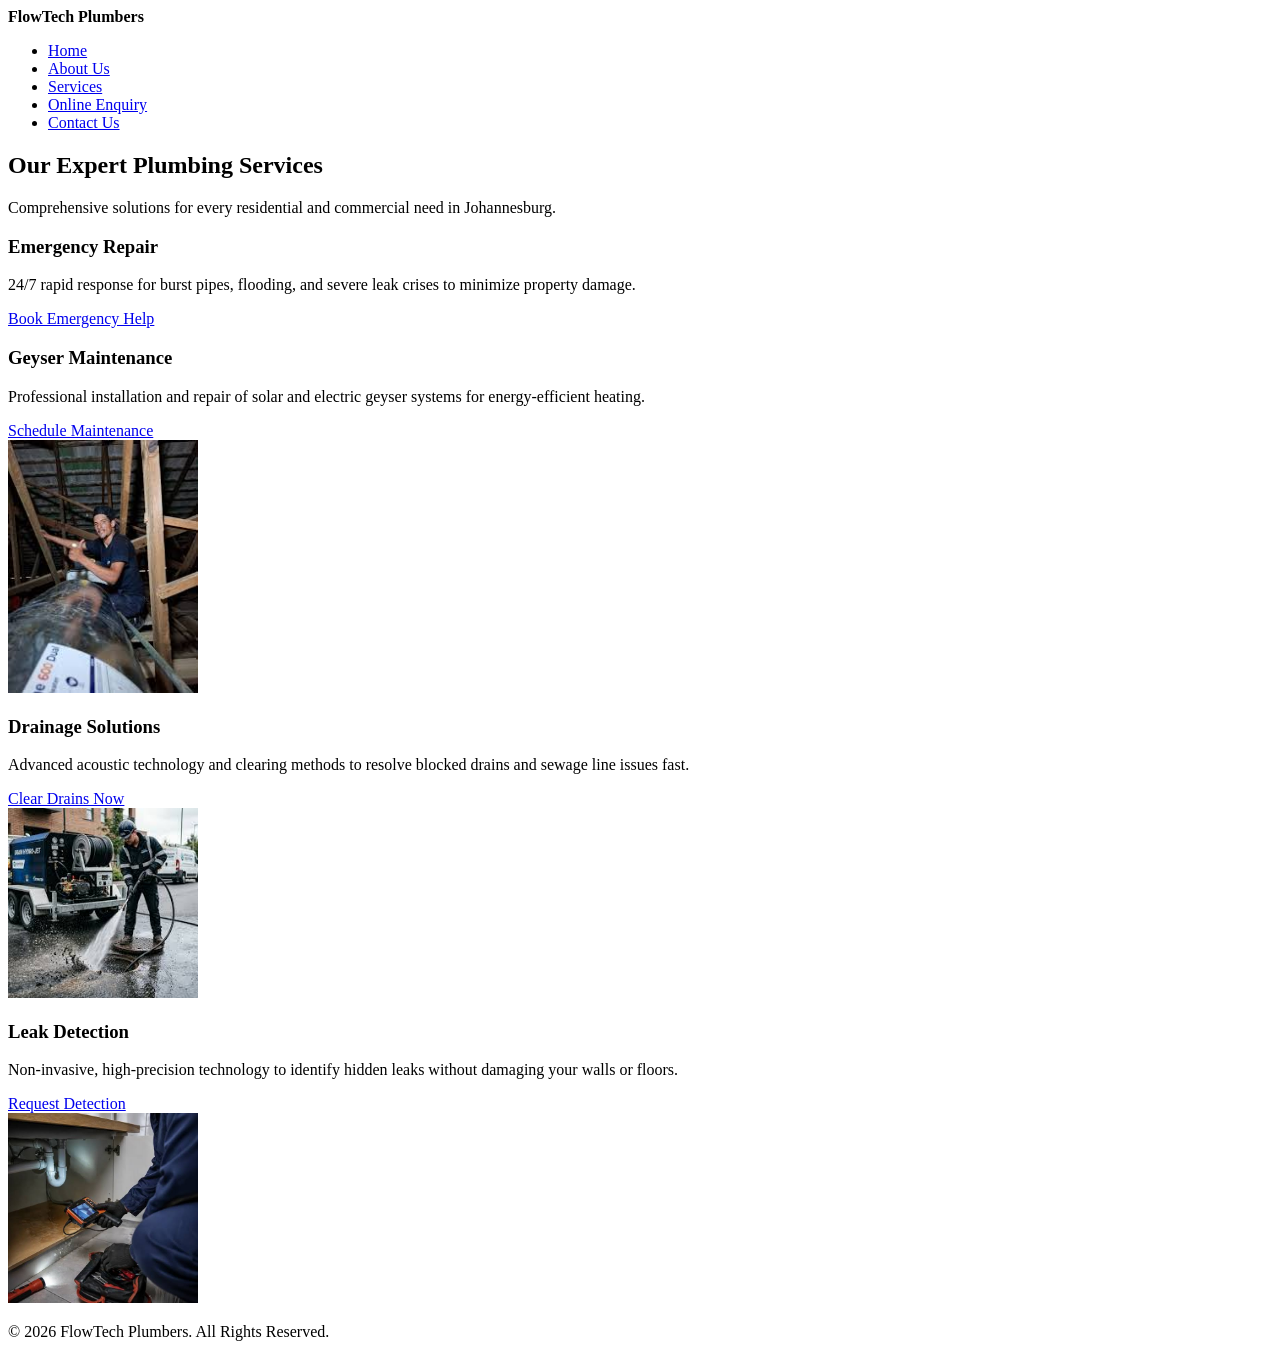
==== services.html @ 8488ec1d "first commit" ====
<!DOCTYPE html>
<html lang="en">
<head>
    <meta charset="UTF-8">
    <meta name="viewport" content="width=device-width, initial-scale=1.0">
    <title>FlowTech Plumbers | Our Services</title>
    <link rel="stylesheet" href="css/styles.css">
</head>
<body>

    <!-- Consistent Header and Navigation -->
    <header>
        <nav>
            <div class="logo"><strong>FlowTech Plumbers</strong></div>
            <ul>
                <li><a href="index.html">Home</a></li>
                <li><a href="about.html">About Us</a></li>
                <li><a href="services.html">Services</a></li>
                <li><a href="enquiry.html">Online Enquiry</a></li>
                <li><a href="contact.html">Contact Us</a></li>
            </ul>
        </nav>
    </header>

    <!-- Main Content Area -->
    <main>
        <section class="services-header">
            <h1>Our Expert Plumbing Services</h1>
            <p>Comprehensive solutions for every residential and commercial need in Johannesburg.</p>
        </section>

        <!-- Service Grid -->
        <div class="service-grid">
            <article class="service-card">
                <h3>Emergency Repair</h3>
                <p>24/7 rapid response for burst pipes, flooding, and severe leak crises to minimize property damage.</p>
                <a href="enquiry.html" class="learn-more">Book Emergency Help</a>
            </article>

            <article class="service-card">
                <h3>Geyser Maintenance</h3>
                <p>Professional installation and repair of solar and electric geyser systems for energy-efficient heating.</p>
                <a href="enquiry.html" class="learn-more">Schedule Maintenance</a>
            </article>
            <img src="images(5).jpeg" alt="Service Image" style="width: 15%; height: 22%; object-fit: cover;">

            <article class="service-card">
                <h3>Drainage Solutions</h3>
                <p>Advanced acoustic technology and clearing methods to resolve blocked drains and sewage line issues fast.</p>
                <a href="enquiry.html" class="learn-more">Clear Drains Now</a>
            </article>
            <img src="images (3).jpeg" alt="Service Image" style="width: 15%; height: 22%; object-fit: cover;">

            <article class="service-card">
                <h3>Leak Detection</h3>
                <p>Non-invasive, high-precision technology to identify hidden leaks without damaging your walls or floors.</p>
                <a href="enquiry.html" class="learn-more">Request Detection</a>
            </article>
        <img src="images (2).jpeg" alt="Service Image" style="width: 15%; height: 22%; object-fit: cover;">
        </div>
    </main>

    <!-- Consistent Footer -->
    <footer>
        <p>&copy; 2026 FlowTech Plumbers. All Rights Reserved.</p>
    </footer>

    <script src="js/main.js"></script>
</body>
</html>
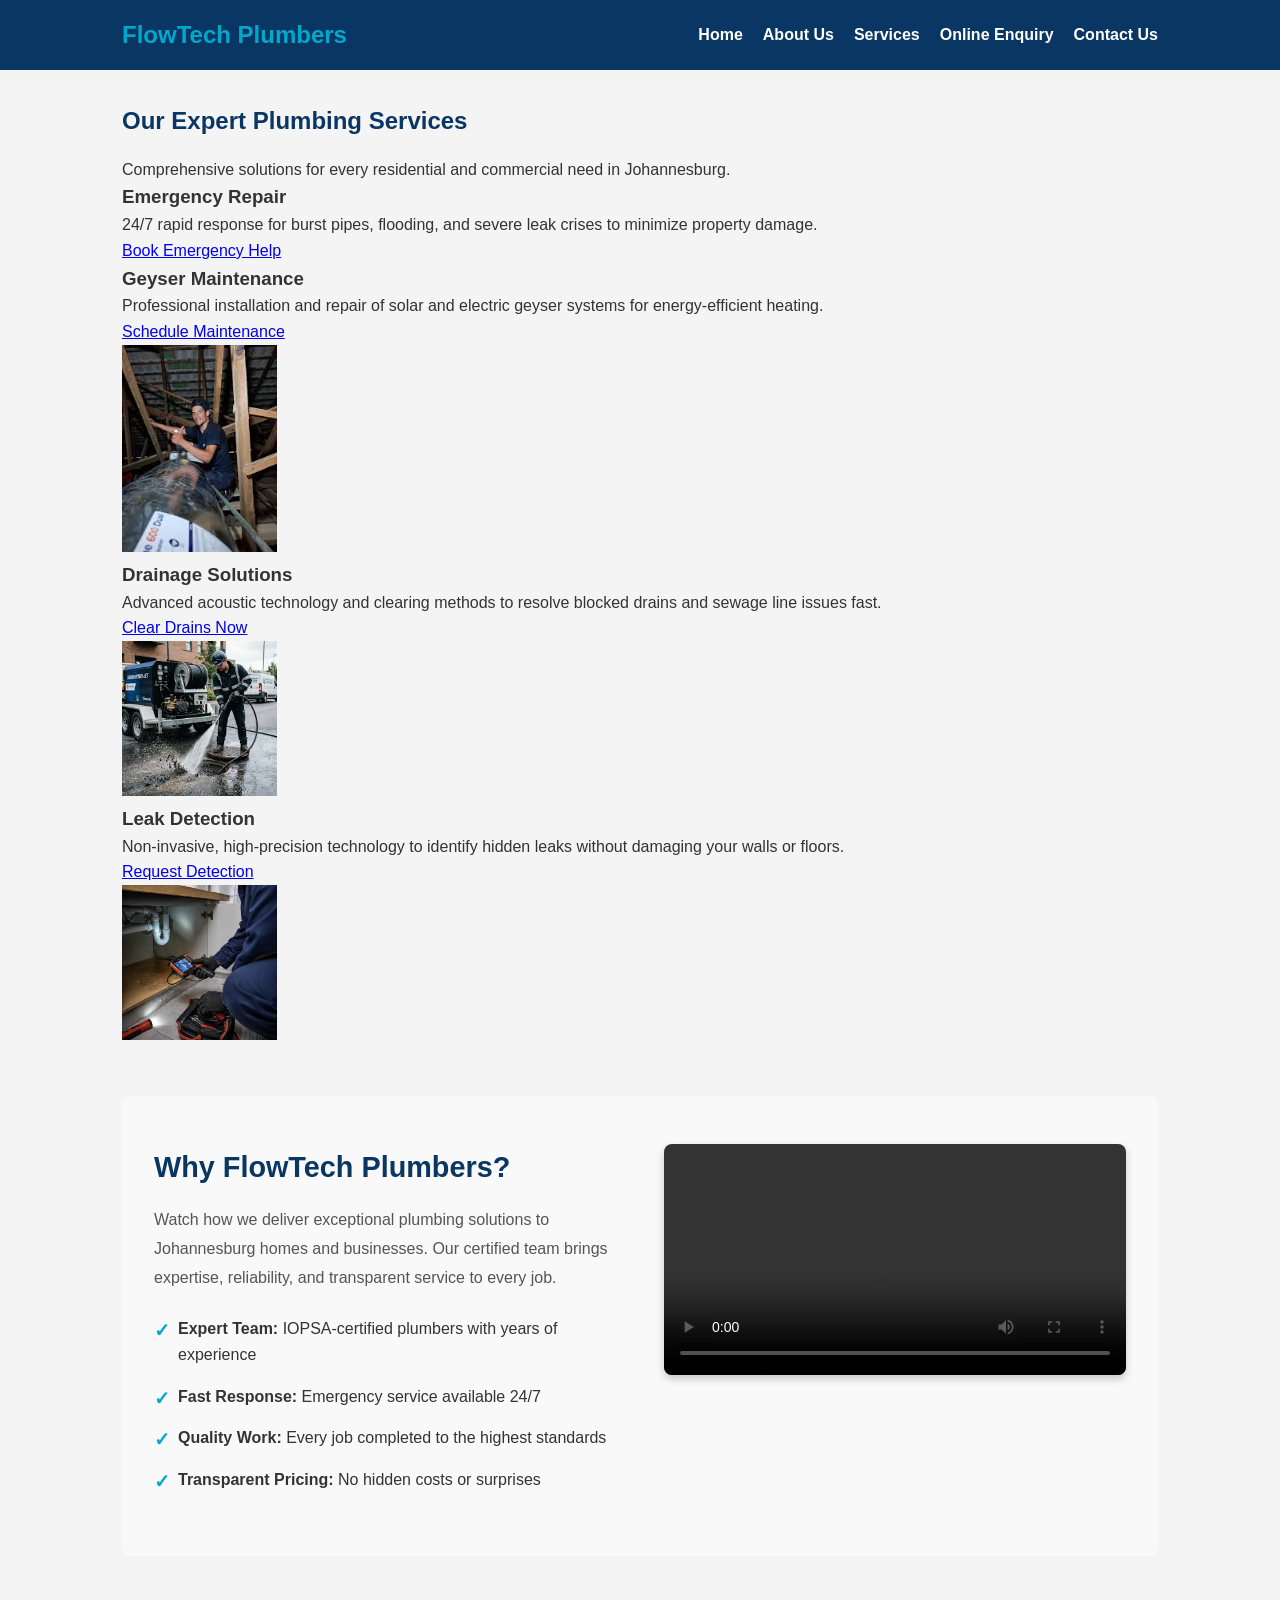
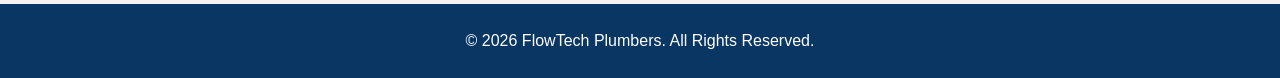
==== commit 4fd19b2b: "css" ====
--- a/services.html
+++ b/services.html
@@ -57,7 +57,30 @@
                 <a href="enquiry.html" class="learn-more">Request Detection</a>
             </article>
         <img src="images (2).jpeg" alt="Service Image" style="width: 15%; height: 22%; object-fit: cover;">
+
         </div>
+
+        <!-- Video Section with Text -->
+        <section class="video-section">
+            <div class="video-container">
+                <div class="video-text">
+                    <h2>Why FlowTech Plumbers?</h2>
+                    <p>Watch how we deliver exceptional plumbing solutions to Johannesburg homes and businesses. Our certified team brings expertise, reliability, and transparent service to every job.</p>
+                    <ul class="video-benefits">
+                        <li><strong>Expert Team:</strong> IOPSA-certified plumbers with years of experience</li>
+                        <li><strong>Fast Response:</strong> Emergency service available 24/7</li>
+                        <li><strong>Quality Work:</strong> Every job completed to the highest standards</li>
+                        <li><strong>Transparent Pricing:</strong> No hidden costs or surprises</li>
+                    </ul>
+                </div>
+                <div class="video-player">
+                    <video width="100%" height="auto" controls>
+                        <source src="californiacoastplumbers_1786646689590.mp4" type="video/mp4">
+                        Your browser does not support the video tag.
+                    </video>
+                </div>
+            </div>
+        </section>
     </main>
 
     <!-- Consistent Footer -->
--- a/css/styles.css
+++ b/css/styles.css
@@ -0,0 +1,194 @@
+/* General Resets */
+* {
+    margin: 0;
+    padding: 0;
+    box-sizing: border-box;
+}
+
+body {
+    font-family: 'Aptos', sans-serif; /* Per IIE requirements */
+    line-height: 1.6;
+    color: #333;
+    background-color: #f4f4f4;
+}
+
+/* Header & Navigation */
+header {
+    background-color: #0A3663; /* Deep Blue */
+    color: white;
+    padding: 1rem 0;
+}
+
+nav {
+    display: flex;
+    justify-content: space-between;
+    align-items: center;
+    max-width: 1100px;
+    margin: 0 auto;
+    padding: 0 2rem;
+}
+
+.logo {
+    font-size: 1.5rem;
+    color: #00A8CC; /* Safety Cyan */
+}
+
+nav ul {
+    display: flex;
+    list-style: none;
+}
+
+nav ul li {
+    margin-left: 20px;
+}
+
+nav ul li a {
+    color: white;
+    text-decoration: none;
+    font-weight: bold;
+    transition: 0.3s;
+}
+
+nav ul li a:hover {
+    color: #00A8CC;
+}
+
+/* Main Content */
+main {
+    max-width: 1100px;
+    margin: 2rem auto;
+    padding: 0 2rem;
+    min-height: 70vh;
+}
+
+h1 {
+    color: #0A3663;
+    margin-bottom: 1rem;
+}
+
+/* Enquiry Form Styling */
+form {
+    background: white;
+    padding: 2rem;
+    border-radius: 8px;
+    box-shadow: 0 4px 6px rgba(0,0,0,0.1);
+}
+
+.form-group {
+    margin-bottom: 1rem;
+}
+
+label {
+    display: block;
+    margin-bottom: 0.5rem;
+    font-weight: bold;
+}
+
+input, select, textarea {
+    width: 100%;
+    padding: 0.8rem;
+    border: 1px solid #ccc;
+    border-radius: 4px;
+}
+
+button {
+    background-color: #00A8CC;
+    color: white;
+    padding: 1rem 2rem;
+    border: none;
+    border-radius: 4px;
+    cursor: pointer;
+    font-weight: bold;
+    width: 100%;
+}
+
+button:hover {
+    background-color: #0A3663;
+}
+
+/* Video Section */
+.video-section {
+    background-color: #f9f9f9;
+    padding: 3rem 2rem;
+    margin: 3rem 0;
+    border-radius: 8px;
+}
+
+.video-container {
+    display: flex;
+    gap: 3rem;
+    align-items: flex-start;
+    max-width: 1200px;
+    margin: 0 auto;
+}
+
+.video-text {
+    flex: 1;
+    min-width: 0;
+}
+
+.video-text h2 {
+    color: #0A3663;
+    margin-bottom: 1rem;
+    font-size: 1.8rem;
+}
+
+.video-text p {
+    margin-bottom: 1.5rem;
+    color: #555;
+    line-height: 1.8;
+}
+
+.video-benefits {
+    list-style: none;
+    margin-bottom: 1rem;
+}
+
+.video-benefits li {
+    margin-bottom: 1rem;
+    padding-left: 1.5rem;
+    position: relative;
+    color: #333;
+}
+
+.video-benefits li:before {
+    content: "✓";
+    position: absolute;
+    left: 0;
+    color: #00A8CC;
+    font-weight: bold;
+    font-size: 1.2rem;
+}
+
+.video-player {
+    flex: 1;
+    min-width: 0;
+}
+
+.video-player video {
+    width: 100%;
+    height: auto;
+    border-radius: 8px;
+    box-shadow: 0 4px 8px rgba(0,0,0,0.2);
+}
+
+/* Responsive Design for Video Section */
+@media (max-width: 768px) {
+    .video-container {
+        flex-direction: column;
+        gap: 2rem;
+    }
+
+    .video-text h2 {
+        font-size: 1.4rem;
+    }
+}
+
+/* Footer */
+footer {
+    background-color: #0A3663;
+    color: white;
+    text-align: center;
+    padding: 1.5rem 0;
+    margin-top: 2rem;
+}
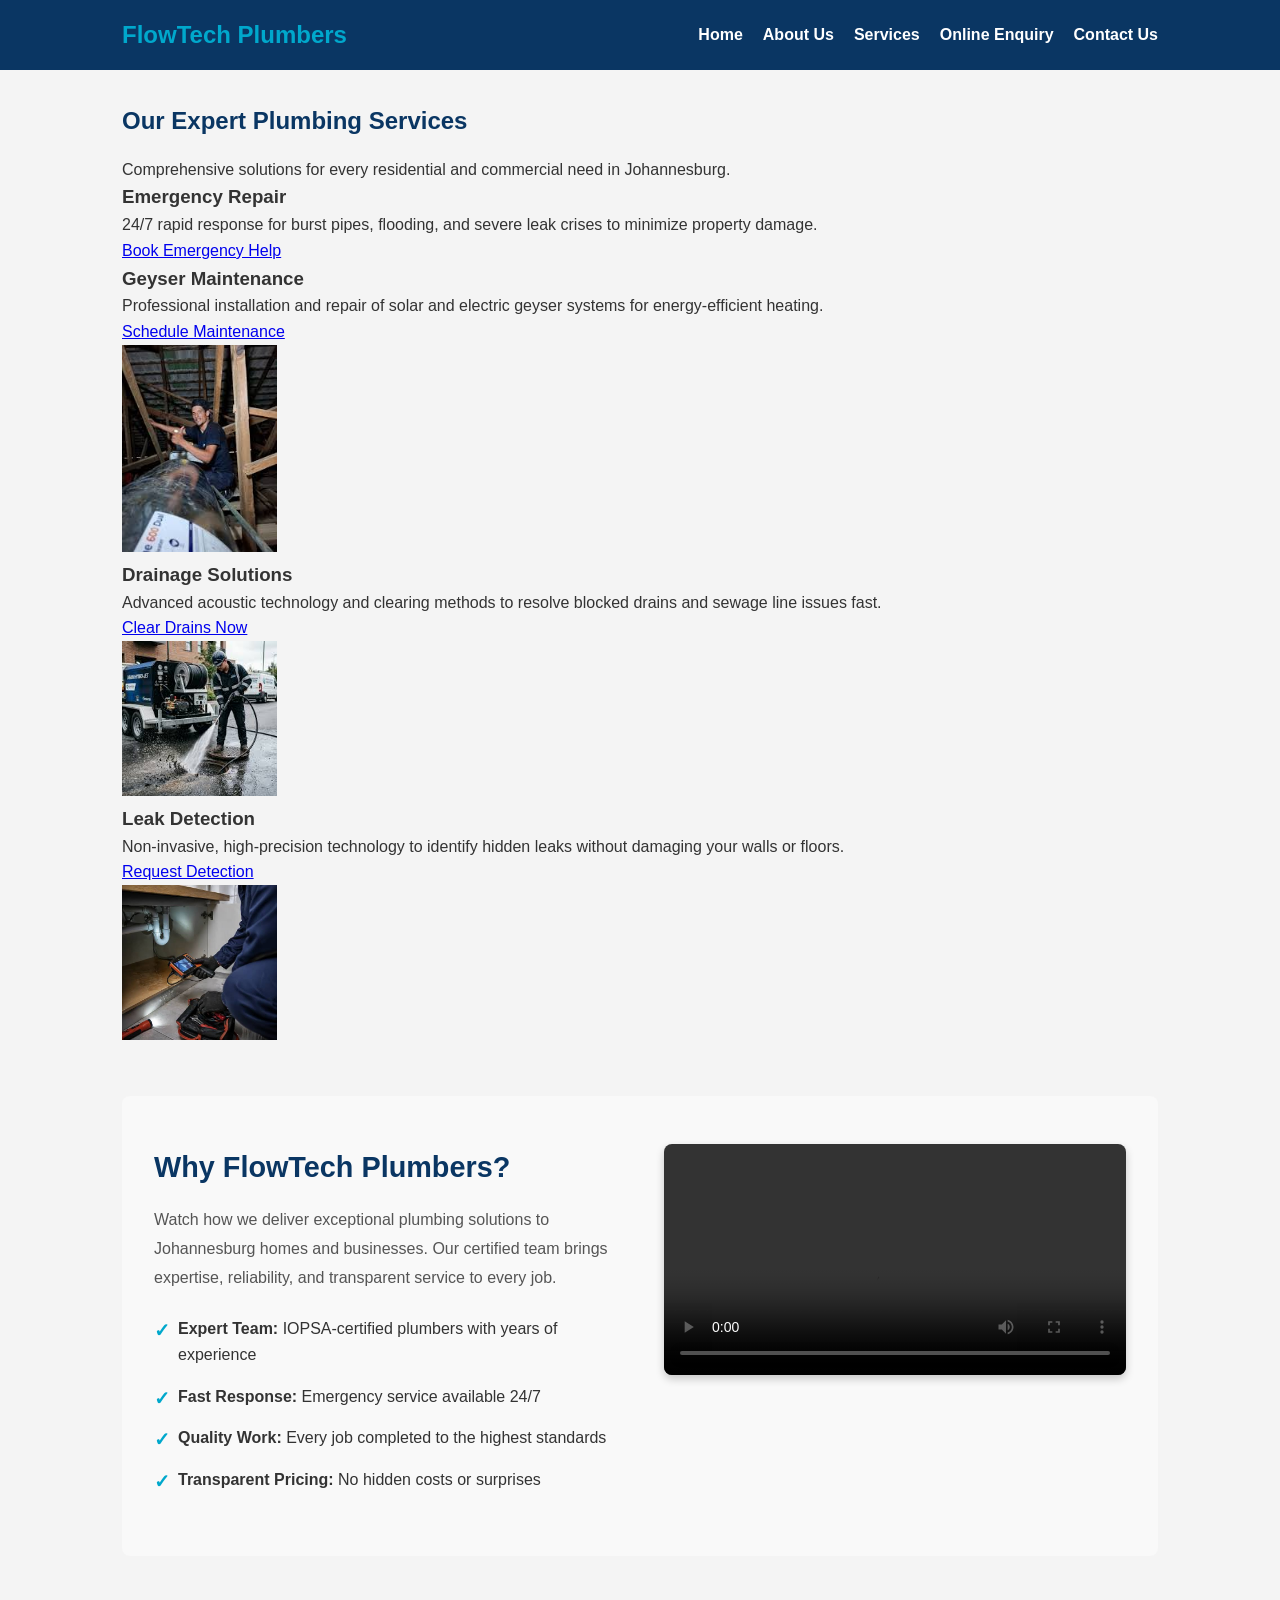
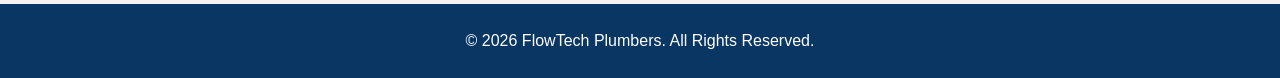
==== commit b6860a9f: "serv" ====
--- a/services.html
+++ b/services.html
@@ -41,22 +41,19 @@
                 <h3>Geyser Maintenance</h3>
                 <p>Professional installation and repair of solar and electric geyser systems for energy-efficient heating.</p>
                 <a href="enquiry.html" class="learn-more">Schedule Maintenance</a>
-            </article>
-            <img src="images(5).jpeg" alt="Service Image" style="width: 15%; height: 22%; object-fit: cover;">
+            </article> <img src="images(5).jpeg" alt="Service Image" style="width: 15%; height: 22%; object-fit: cover;">
 
             <article class="service-card">
                 <h3>Drainage Solutions</h3>
                 <p>Advanced acoustic technology and clearing methods to resolve blocked drains and sewage line issues fast.</p>
                 <a href="enquiry.html" class="learn-more">Clear Drains Now</a>
-            </article>
-            <img src="images (3).jpeg" alt="Service Image" style="width: 15%; height: 22%; object-fit: cover;">
+            </article><img src="images (3).jpeg" alt="Service Image" style="width: 15%; height: 22%; object-fit: cover;">
 
             <article class="service-card">
                 <h3>Leak Detection</h3>
                 <p>Non-invasive, high-precision technology to identify hidden leaks without damaging your walls or floors.</p>
                 <a href="enquiry.html" class="learn-more">Request Detection</a>
-            </article>
-        <img src="images (2).jpeg" alt="Service Image" style="width: 15%; height: 22%; object-fit: cover;">
+            </article> <img src="images (2).jpeg" alt="Service Image" style="width: 15%; height: 22%; object-fit: cover;">
 
         </div>
 
